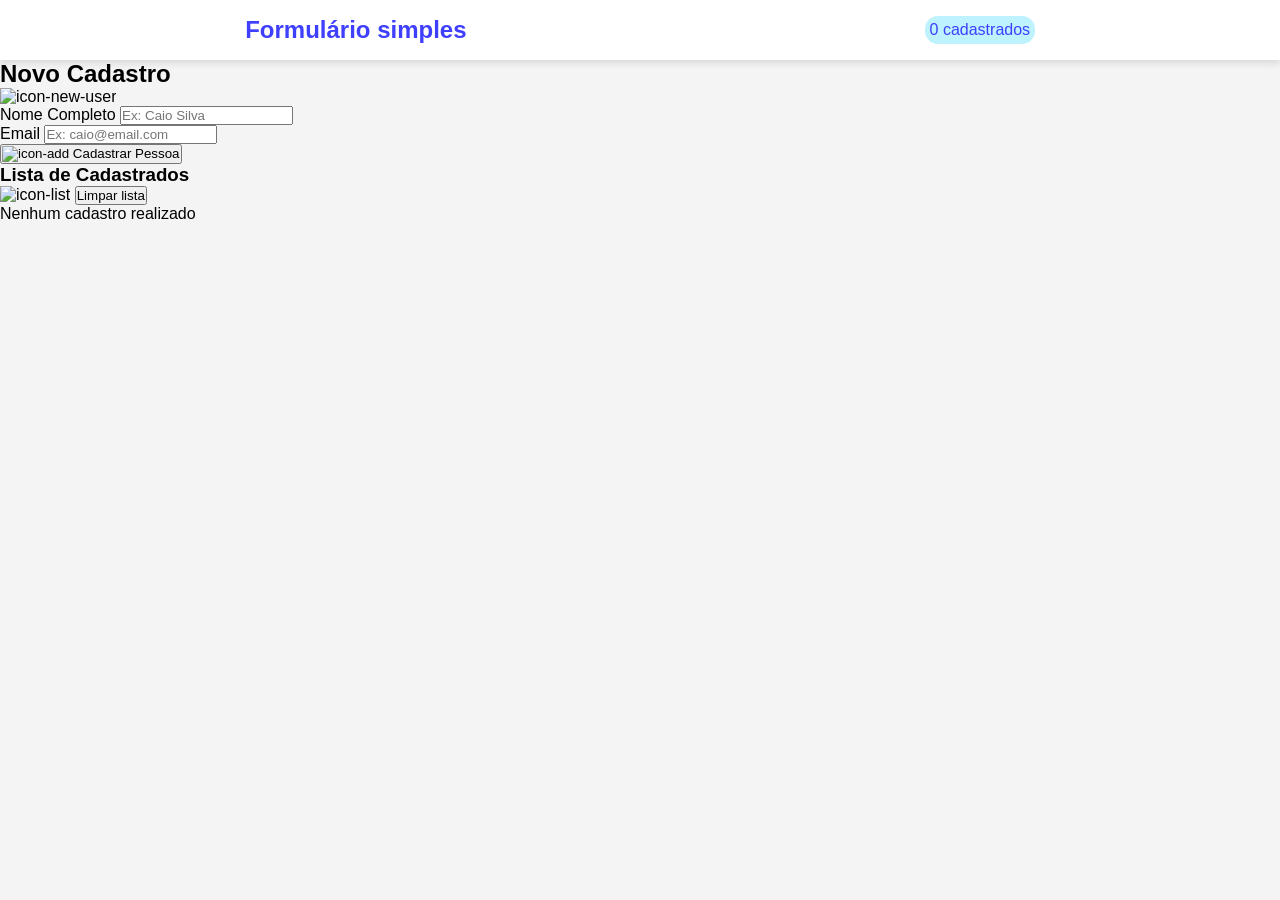
==== form/index.html @ 982e56e2 "style: styles the header" ====
<!DOCTYPE html>
<html lang="pt-br">
<head>
    <meta charset="UTF-8">
    <meta name="viewport" content="width=device-width, initial-scale=1.0">
    <title>Simple Form</title>
    <link rel="stylesheet" href="/form/css/style.css">
</head>
<body>
    <header class="site-header">
        <div id="div-header">
            <h2 class="title-header">
            Formulário simples
            </h2>
            <span id="registered-count">
                0  cadastrados
            </span>
        </div>
    </header>

    <main>

        <div id="messageBox"></div>

        <nav>
            <div>
                <h2>Novo Cadastro</h2>
                <img src="" alt="icon-new-user">
            </div>
            
            <form>
                <div>
                    <label for="name">Nome Completo</label>
                    <input type="text" id="name" placeholder="Ex: Caio Silva">
                </div>

                <div>
                    <label for="email">Email</label>
                    <input type="email" name="email" id="email" placeholder="Ex: caio@email.com">
                </div>

                <button>
                    <img src="" alt="icon-add">
                    Cadastrar Pessoa
                </button>
            </form>
        </nav>

        <div>
            <div>
                <h3>Lista de Cadastrados</h3>
                <img src="" alt="icon-list">
                <button>
                    Limpar lista
                </button>
            </div>

            <section id="listContent">
                Nenhum cadastro realizado
            </section>
        </div>
    </main>
</body>
<script src="/form/js/script.js"></script>
</html>
---- form/css/style.css ----
* {
    margin: 0;
    padding: 0;
    box-sizing: border-box;
}

html, body {
    margin: 0;
    padding: 0;
    background-color: rgb(244, 244, 245);
    font-family: sans-serif;
}


header {
    background-color: white;
    color: rgb(63, 63, 255);
    box-shadow: 0 4px 6px rgba(0, 0, 0, 0.1)
}
header div{
    display: flex;
    align-items: center;
    justify-content: space-around;

    padding: 1em;
}

header span{
    background-color: rgb(190, 242, 255);
    border-radius: 13px;
    padding: 0.3em;
}
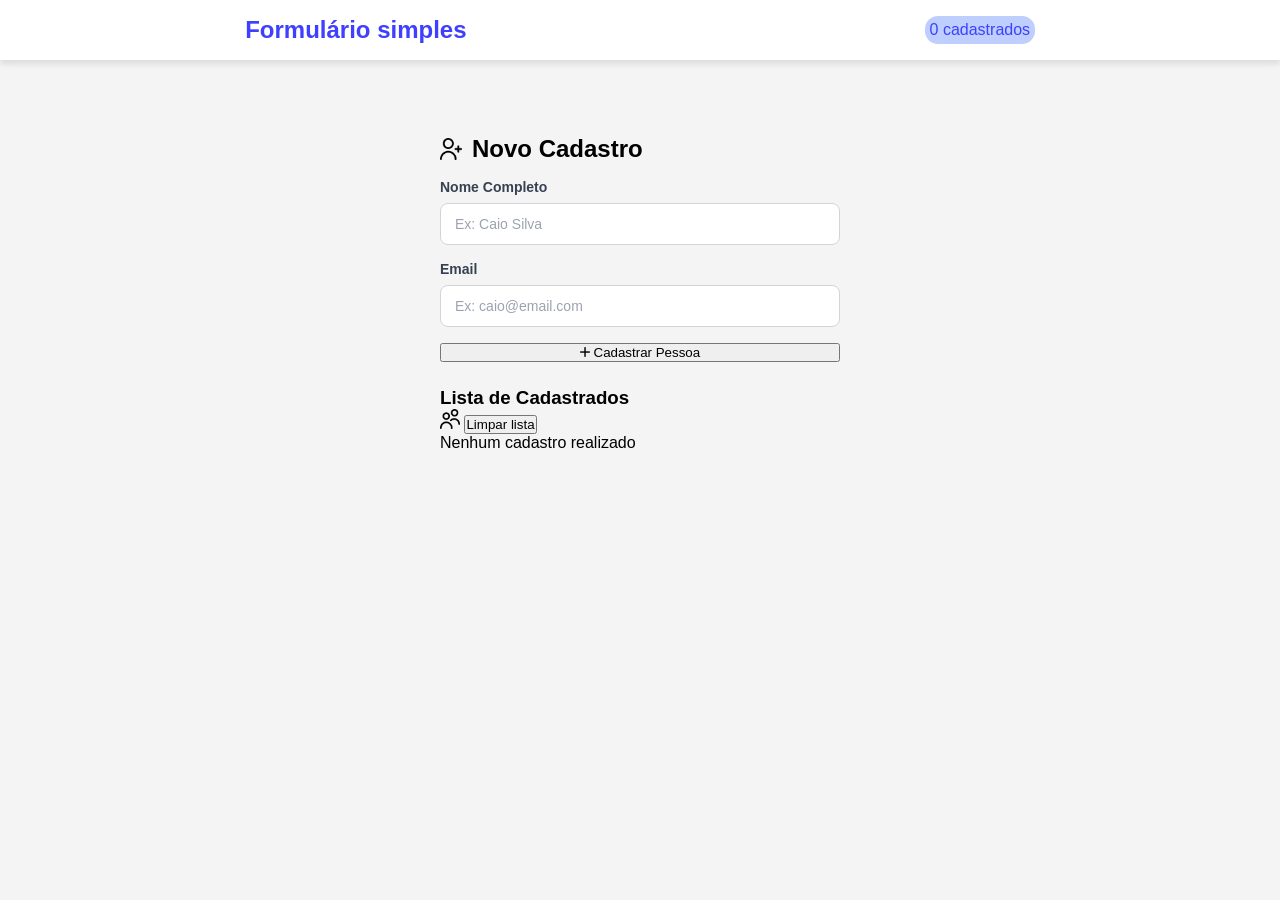
==== commit bfe9629c: "feat: styles the form" ====
--- a/form/index.html
+++ b/form/index.html
@@ -23,24 +23,24 @@
         <div id="messageBox"></div>
 
         <nav>
-            <div>
+            <div class="div-title-nav">
+                <img src="/form/assets/img/adicionar-usuario.png" alt="icon-new-user" >
                 <h2>Novo Cadastro</h2>
-                <img src="" alt="icon-new-user">
             </div>
             
             <form>
-                <div>
+                <div class="form-div">
                     <label for="name">Nome Completo</label>
                     <input type="text" id="name" placeholder="Ex: Caio Silva">
                 </div>
-
-                <div>
+ 
+                <div class="form-div">
                     <label for="email">Email</label>
                     <input type="email" name="email" id="email" placeholder="Ex: caio@email.com">
                 </div>
 
-                <button>
-                    <img src="" alt="icon-add">
+                <button onclick="handleFormSubmit()">
+                    <img src="/form/assets/img/mais.png" alt="icon-add" style="height: 10px;">
                     Cadastrar Pessoa
                 </button>
             </form>
@@ -49,8 +49,8 @@
         <div>
             <div>
                 <h3>Lista de Cadastrados</h3>
-                <img src="" alt="icon-list">
-                <button>
+                <img src="/form/assets/img/pesssoas.png" alt="icon-list" height="20px">
+                <button class="clear-button">
                     Limpar lista
                 </button>
             </div>
--- a/form/css/style.css
+++ b/form/css/style.css
@@ -5,12 +5,9 @@
 }
 
 html, body {
-    margin: 0;
-    padding: 0;
     background-color: rgb(244, 244, 245);
     font-family: sans-serif;
 }
-
 
 header {
     background-color: white;
@@ -26,7 +23,79 @@
 }
 
 header span{
-    background-color: rgb(190, 242, 255);
+    background-color: rgb(190, 207, 255);
     border-radius: 13px;
     padding: 0.3em;
 }
+
+
+main {
+    width: min(400px, 90%);
+    margin: 50px auto;
+
+    display: flex;
+    flex-direction: column;
+    gap: 25px;
+}
+
+
+.div-title-nav {
+    display: flex;
+    align-items: center;
+    gap: 10px;
+    
+    margin-bottom: 1em;
+}
+
+.div-title-nav img {
+    width: 22px;
+    height: 22px;
+}
+
+.div-title-nav h2 {
+    font-size: 1.5em;
+}
+
+
+form {
+    display: flex;
+    flex-direction: column;
+    gap: 1em;
+}
+
+.form-div {
+    display: flex;
+    flex-direction: column;
+    gap: 0.5em;
+}
+
+.form-div label {
+    font-size: 14px;
+    font-weight: 600;
+    color: #374151;
+}
+
+.form-div input {
+    height: 3em;
+    padding: 1em;
+
+    border: 1px solid #d1d5db;
+    border-radius: 8px;
+
+    background: #fff;
+
+    font-size: 14px;
+    outline: none;
+
+    transition: border-color 0.2s, box-shadow 0.4s;
+}
+
+.form-div input::placeholder {
+    color: #9ca3af;
+}
+
+.form-div input:focus {
+    border-color: #2563eb;
+    box-shadow: 0 0 0 3px rgba(37, 99, 235, 0.12);
+}
+
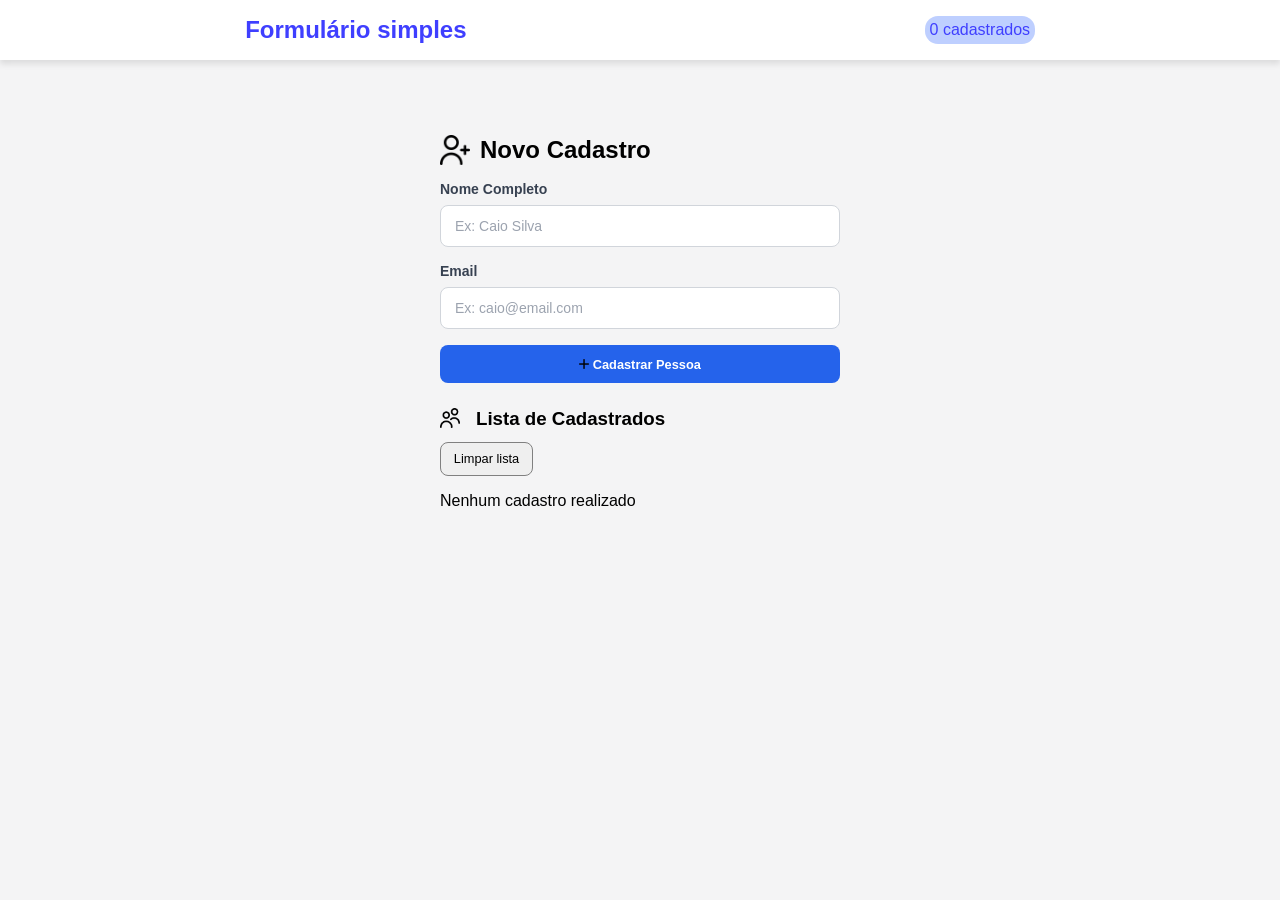
==== commit 8d2e8203: "feat: styles hte button clear list" ====
--- a/form/index.html
+++ b/form/index.html
@@ -24,7 +24,7 @@
 
         <nav>
             <div class="div-title-nav">
-                <img src="/form/assets/img/adicionar-usuario.png" alt="icon-new-user" >
+                <img src="/form/assets/img/adicionar-usuario.png" alt="icon-new-user" style="height: 30px;">
                 <h2>Novo Cadastro</h2>
             </div>
             
@@ -46,18 +46,24 @@
             </form>
         </nav>
 
-        <div>
+        <div class="list-users">
+
             <div>
-                <h3>Lista de Cadastrados</h3>
-                <img src="/form/assets/img/pesssoas.png" alt="icon-list" height="20px">
+                <div class="title-list">
+                    <img src="/form/assets/img/pesssoas.png" alt="icon-list" height="20px">
+                    <h3>Lista de Cadastrados</h3>
+                </div>
+                
                 <button class="clear-button">
                     Limpar lista
                 </button>
             </div>
 
+            
             <section id="listContent">
                 Nenhum cadastro realizado
             </section>
+
         </div>
     </main>
 </body>
--- a/form/css/style.css
+++ b/form/css/style.css
@@ -48,8 +48,8 @@
 }
 
 .div-title-nav img {
-    width: 22px;
-    height: 22px;
+  /*   width: 22px;
+    height: 22px; */
 }
 
 .div-title-nav h2 {
@@ -99,3 +99,71 @@
     box-shadow: 0 0 0 3px rgba(37, 99, 235, 0.12);
 }
 
+form button {
+    height: 3em;
+
+    border: none;
+    border-radius: 8px;
+
+    background: #2563eb;
+    color: white;
+
+    font-size: 0.8em;
+    font-weight: 600;
+
+    cursor: pointer;
+
+    transition: background 0.2s, transform 0.1s;
+}
+
+form button:hover {
+    background: #1d4ed8;
+}
+
+form button:active {
+    transform: scale(0.98);
+}
+
+.list-users{
+    display: flex;
+    flex-direction: column;
+    gap: 1em;
+}
+
+.title-list{
+    padding-bottom: 0.7em;
+    display: flex;
+    gap: 16px;
+}
+
+.list-users button{
+
+    height: 2.7em;
+    padding-inline:1em ;
+
+    border: solid gray 1px;
+    border-radius: 8px;
+
+    font-size: 0.8em;
+
+    cursor: pointer;
+
+    transition: background 0.2s, transform 0.1s;
+}
+
+.list-users button:hover{
+   background-color: rgb(216, 216, 216);
+   border: solid 1px rgb(143, 6, 6);
+   color: red;
+   font-weight: 500;
+}
+
+.list-users button:active {
+    transform: scale(0.99);
+    background-color: red;
+    color: black;
+}
+
+
+
+
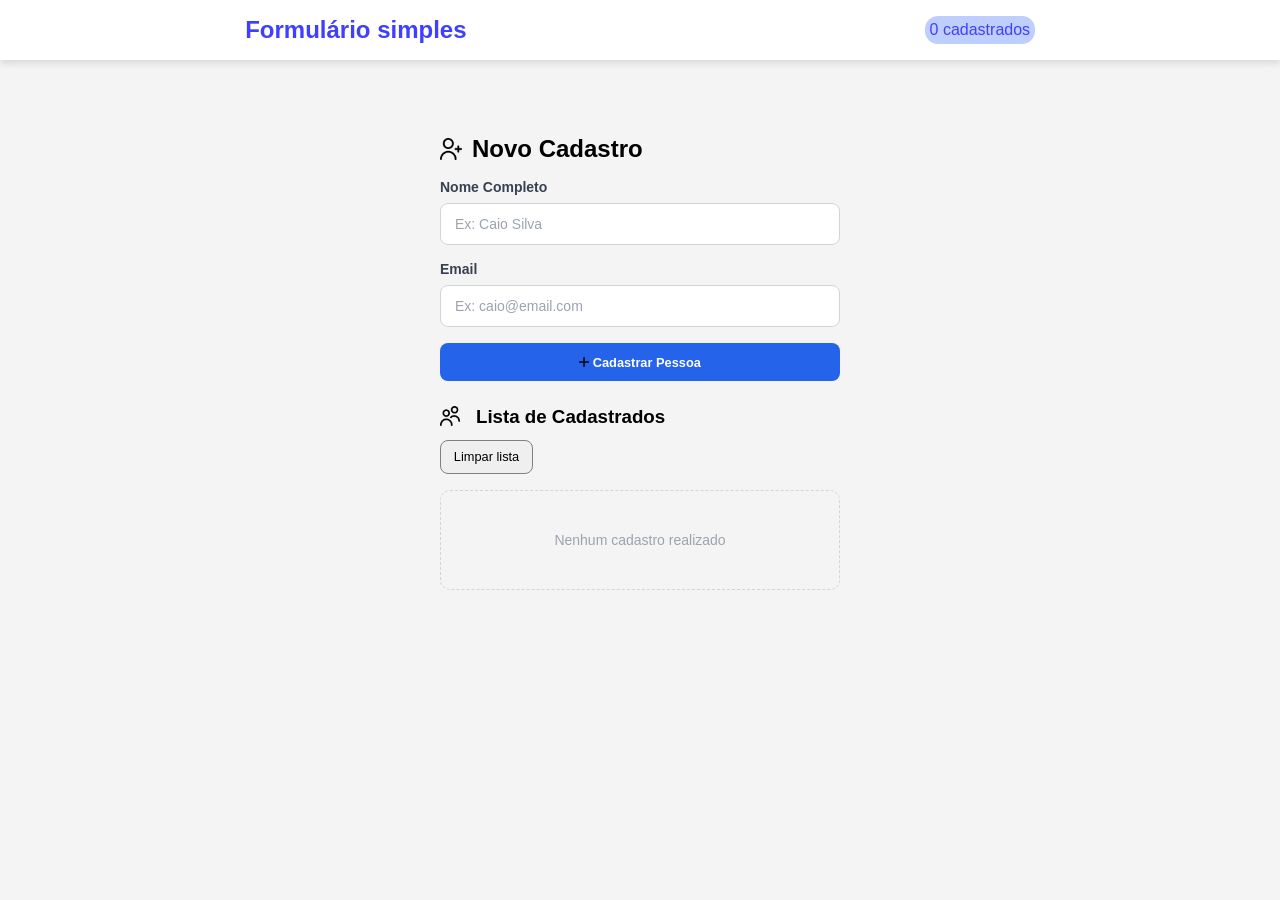
==== commit c33d9d0c: "feat: add function handleFormSubmit" ====
--- a/form/index.html
+++ b/form/index.html
@@ -24,7 +24,7 @@
 
         <nav>
             <div class="div-title-nav">
-                <img src="/form/assets/img/adicionar-usuario.png" alt="icon-new-user" style="height: 30px;">
+                <img src="/form/assets/img/adicionar-usuario.png" alt="icon-new-user" >
                 <h2>Novo Cadastro</h2>
             </div>
             
--- a/form/css/style.css
+++ b/form/css/style.css
@@ -48,8 +48,8 @@
 }
 
 .div-title-nav img {
-  /*   width: 22px;
-    height: 22px; */
+    width: 22px;
+    height: 22px;
 }
 
 .div-title-nav h2 {
@@ -162,8 +162,19 @@
     transform: scale(0.99);
     background-color: red;
     color: black;
+    border: none;
 }
 
 
+#listContent { 
+    min-height: 100px; 
+    display: flex; 
+    align-items: center; 
+    justify-content: center; 
+    border: 1px dashed #d1d5db; 
+    border-radius: 10px; 
+    color: #9ca3af; 
+    font-size: 14px; }
 
 
+
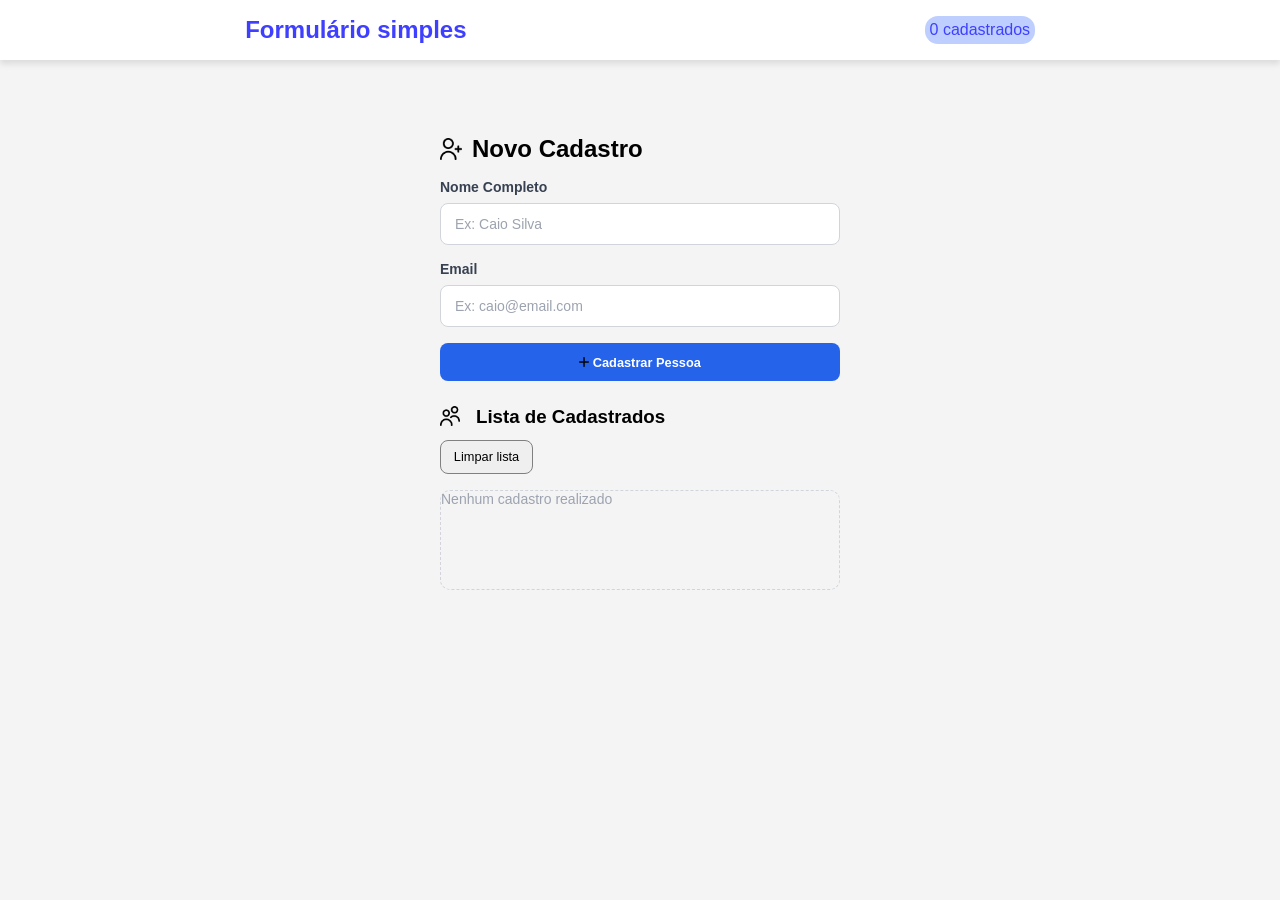
==== commit 791c9edd: "feat: add function renderUsers" ====
--- a/form/index.html
+++ b/form/index.html
@@ -39,7 +39,7 @@
                     <input type="email" name="email" id="email" placeholder="Ex: caio@email.com">
                 </div>
 
-                <button onclick="handleFormSubmit()">
+                <button type="button" onclick="handleFormSubmit()">
                     <img src="/form/assets/img/mais.png" alt="icon-add" style="height: 10px;">
                     Cadastrar Pessoa
                 </button>
--- a/form/css/style.css
+++ b/form/css/style.css
@@ -169,8 +169,8 @@
 #listContent { 
     min-height: 100px; 
     display: flex; 
-    align-items: center; 
-    justify-content: center; 
+    flex-direction: column;
+    
     border: 1px dashed #d1d5db; 
     border-radius: 10px; 
     color: #9ca3af; 
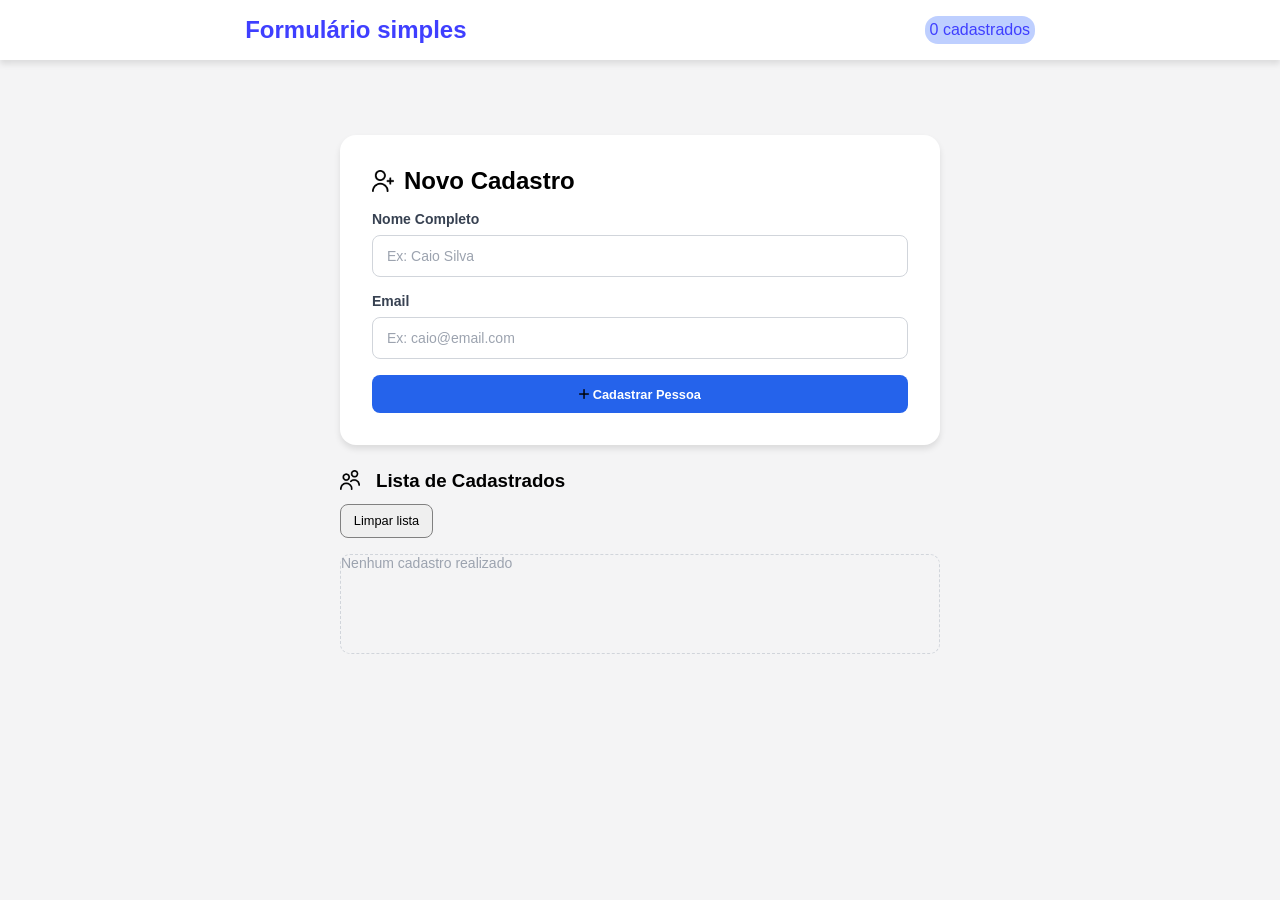
==== commit 00347588: "feat: add function removerRegister" ====
--- a/form/index.html
+++ b/form/index.html
@@ -54,7 +54,7 @@
                     <h3>Lista de Cadastrados</h3>
                 </div>
                 
-                <button class="clear-button">
+                <button class="clear-button" onclick="removeRegister()" >
                     Limpar lista
                 </button>
             </div>
--- a/form/css/style.css
+++ b/form/css/style.css
@@ -12,7 +12,7 @@
 header {
     background-color: white;
     color: rgb(63, 63, 255);
-    box-shadow: 0 4px 6px rgba(0, 0, 0, 0.1)
+    box-shadow: 0 4px 6px rgba(0, 0, 0, 0.1);
 }
 header div{
     display: flex;
@@ -30,12 +30,19 @@
 
 
 main {
-    width: min(400px, 90%);
+    width: min(600px, 90%);
     margin: 50px auto;
 
     display: flex;
     flex-direction: column;
     gap: 25px;
+}
+
+nav{
+    background-color: white;
+    border-radius: 16px;
+    padding: 2em;
+     box-shadow: 0 4px 6px rgba(0, 0, 0, 0.1);
 }
 
 
@@ -174,7 +181,36 @@
     border: 1px dashed #d1d5db; 
     border-radius: 10px; 
     color: #9ca3af; 
-    font-size: 14px; }
-
-
-
+    font-size: 14px; 
+    
+}
+
+#listContent > div{
+    display: flex;
+    flex-direction: column;
+    margin: 5px;
+}
+
+.user-perfil{
+    display: flex;
+    align-items: center;
+    gap: 7px;
+    margin: 5px;
+}
+
+.user-perfil div{
+    background-color: #1d4ed8;
+    color: white;
+    padding: 5px;
+    padding-inline: 10px;
+    border-radius: 20px;
+}
+
+
+@media screen and (max-width: 728px) {
+    #div-header{
+        gap: 25px;
+    }
+}
+
+
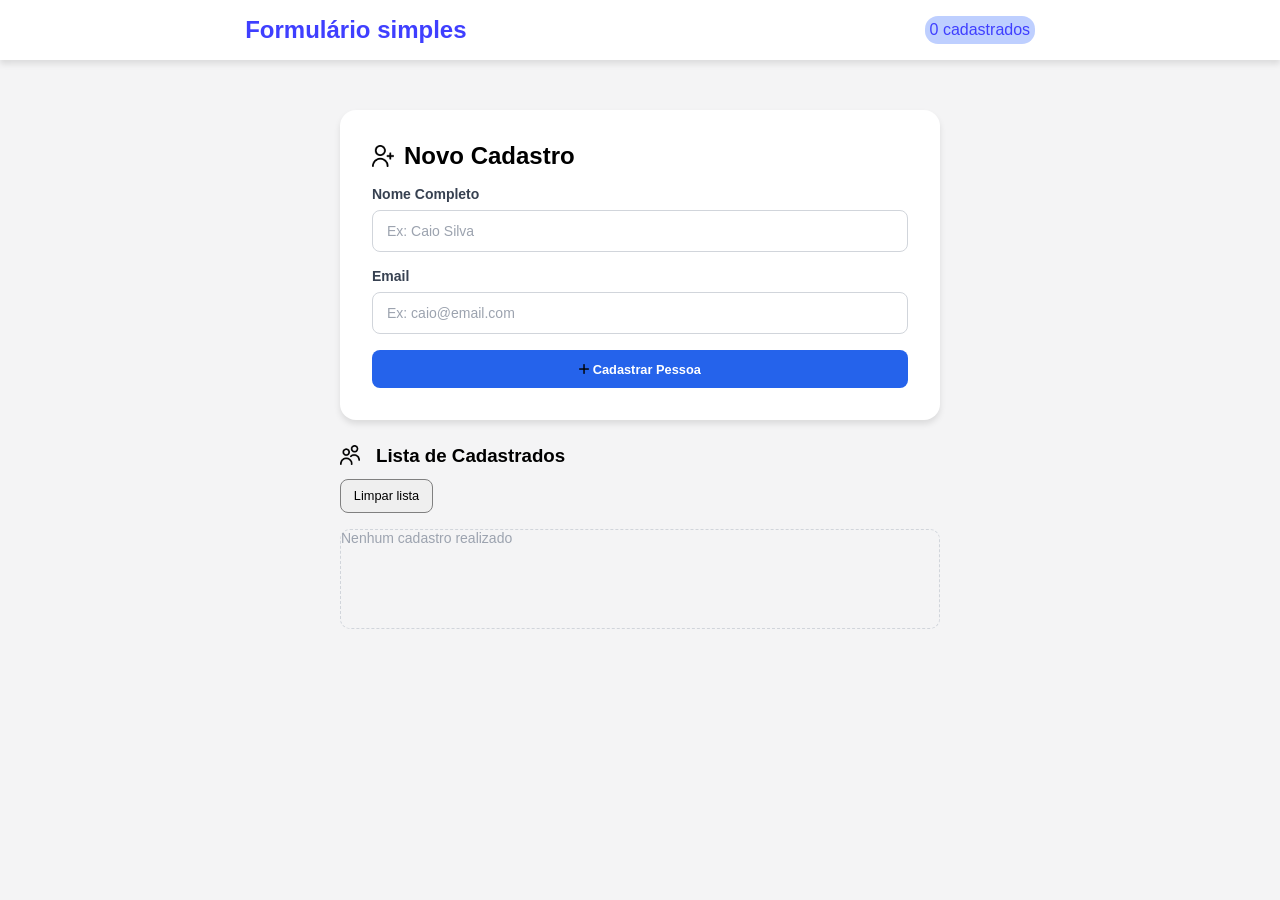
==== commit 2482de0b: "feat: add function showMessage" ====
--- a/form/index.html
+++ b/form/index.html
@@ -20,7 +20,7 @@
 
     <main>
 
-        <div id="messageBox"></div>
+        <div id="messageBox" class="hidden"></div>
 
         <nav>
             <div class="div-title-nav">
--- a/form/css/style.css
+++ b/form/css/style.css
@@ -206,6 +206,30 @@
     border-radius: 20px;
 }
 
+#messageBox {
+    padding: 12px 16px;
+    border-radius: 8px;
+    font-size: 14px;
+    font-weight: 500;
+    margin-bottom: 16px;
+}
+
+.message_success {
+    background-color: #ecfdf5;
+    color: #047857;
+    border: 1px solid #a7f3d0;
+}
+
+.message_error {
+    background-color: #fff1f2;
+    color: #be123c;
+    border: 1px solid #fecdd3;
+}
+
+.hidden {
+    display: none;
+}
+
 
 @media screen and (max-width: 728px) {
     #div-header{
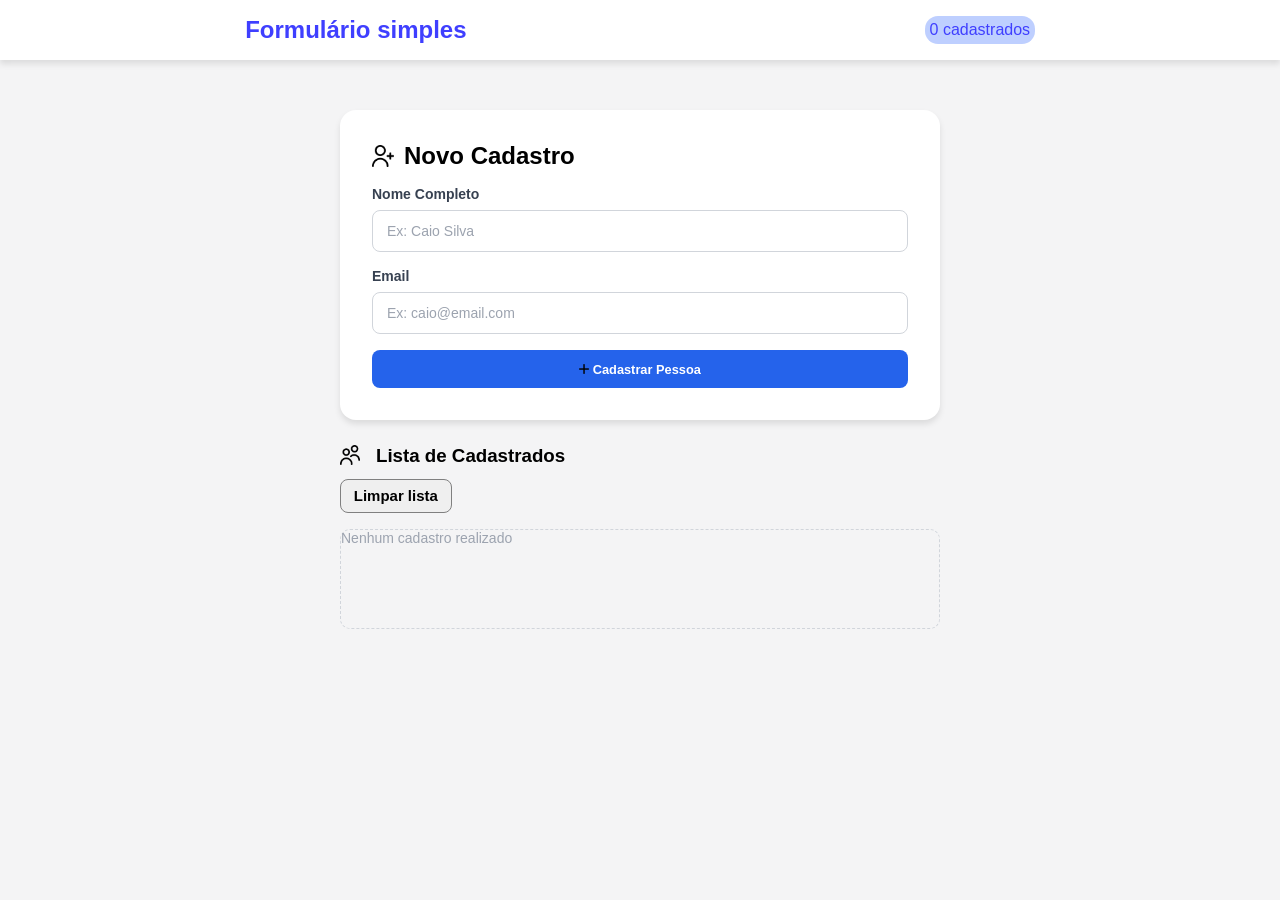
==== commit 76767816: "feat: add delete button" ====
--- a/form/index.html
+++ b/form/index.html
@@ -55,7 +55,7 @@
                 </div>
                 
                 <button class="clear-button" onclick="removeRegister()" >
-                    Limpar lista
+                   <h3>Limpar lista</h3> 
                 </button>
             </div>
 
--- a/form/css/style.css
+++ b/form/css/style.css
@@ -196,9 +196,10 @@
     align-items: center;
     gap: 7px;
     margin: 5px;
-}
-
-.user-perfil div{
+    justify-content: space-between;
+}
+
+.photo-perfil{
     background-color: #1d4ed8;
     color: white;
     padding: 5px;
@@ -207,11 +208,31 @@
 }
 
 #messageBox {
-    padding: 12px 16px;
-    border-radius: 8px;
-    font-size: 14px;
-    font-weight: 500;
-    margin-bottom: 16px;
+    position: absolute;
+    top: 100px;
+    left: 50%;
+
+    padding: 12px 20px;
+    border-radius: 8px;
+
+    opacity: 1;
+    transform: translate(-50%, 0);
+
+    transition: opacity 0.3s ease, transform 0.3s ease;
+}
+
+.button-delete{
+    cursor: pointer;
+    transition: transform 0.1s;
+}
+
+.button-delete:active{
+    transform: scale(0.98);
+}
+
+#messageBox.hidden {
+    opacity: 0;
+    transform: translate(-50%, -20px);
 }
 
 .message_success {
@@ -226,9 +247,6 @@
     border: 1px solid #fecdd3;
 }
 
-.hidden {
-    display: none;
-}
 
 
 @media screen and (max-width: 728px) {
